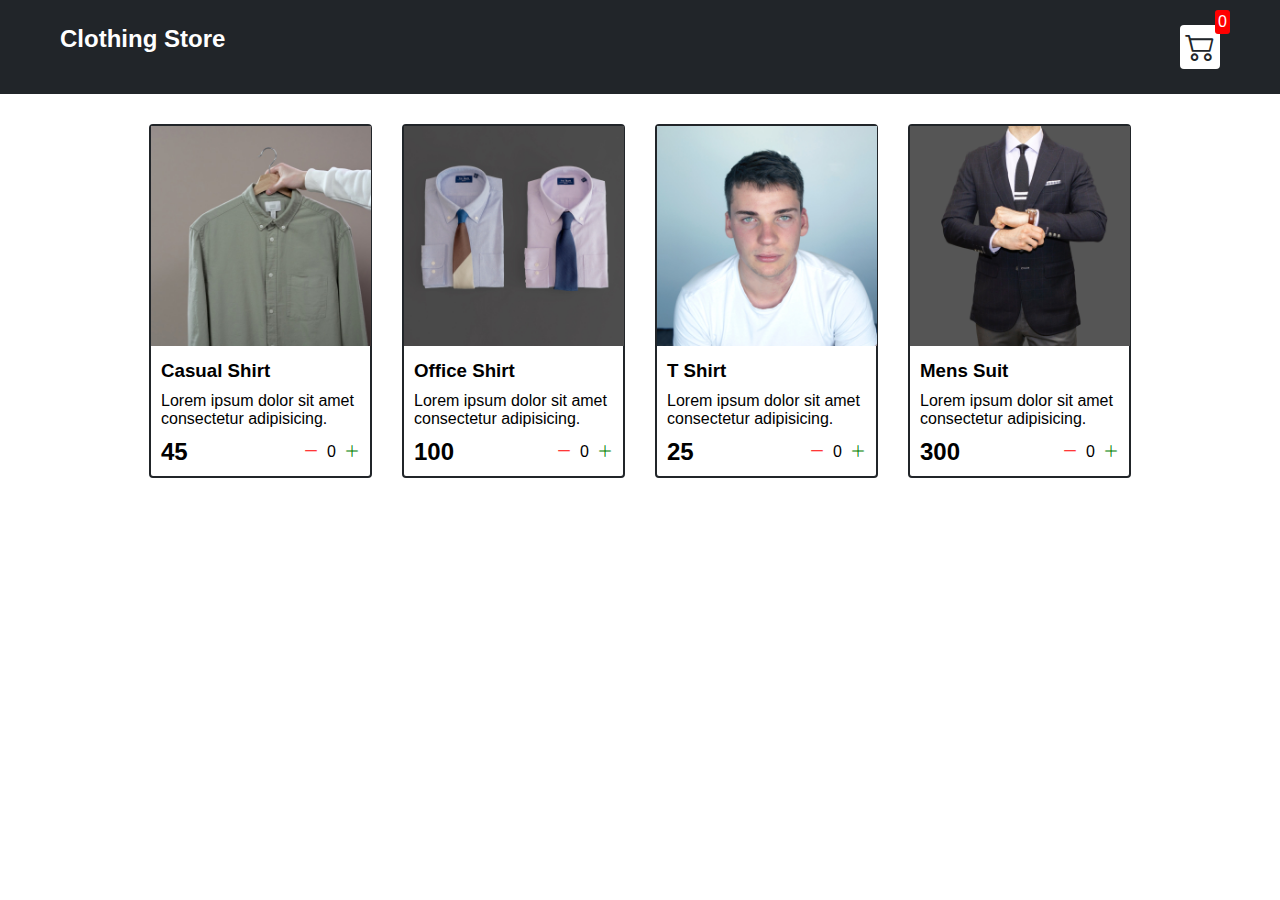
==== index.html @ 4f554891 "vanilla JS shopping cart part1" ====
<!DOCTYPE html>
<html lang="en">
  <head>
    <meta charset="UTF-8" />
    <meta http-equiv="X-UA-Compatible" content="IE=edge" />
    <meta name="viewport" content="width=device-width, initial-scale=1.0" />
    <title>Clothing store</title>
    <link rel="stylesheet" href="style.css" />
    <link
      rel="stylesheet"
      href="https://cdn.jsdelivr.net/npm/bootstrap-icons@1.10.3/font/bootstrap-icons.css"
    />
  </head>

  <body>
    <div class="navbar">
      <h2>Clothing Store</h2>
      <div class="cart">
        <i class="bi bi-cart2"></i>
        <div id="cartAmount" class="cartAmount">0</div>
      </div>
    </div>

    <div class="shop" id="shop">

 
    </div>

  </body>
  <script src="main.js"></script>

</html>
---- style.css ----
/**
* ! Changing default styles of the browser
**/

*{
  margin: 0;
  padding: 0;
  box-sizing: border-box;
}
body{
  font-family: sans-serif;
}

/**
* ! NAVBAR styles
**/

.navbar{
  display: flex;
  flex-direction: row;
  justify-content: space-between;
  background-color: #212529;
  color: white;
  padding: 25px 60px;
  margin-bottom: 30px;
}
.cart{
  position: relative;
  background-color: #fff;
  color: #212529;
  font-size: 30px;
  padding: 5px;
  border-radius: 4px;
}
.cartAmount{
  position: absolute;
  top: -15px;
  right: -10px;
  font-size: 16px;
  background-color: red;
  color: white;
  padding: 3px;
  border-radius: 3px;
}
/**
* !   shop item styles
**/

.shop{
  display: grid;
  grid-template-columns: repeat(4, 223px);
  gap: 30px;
  justify-content: center;
}

@media (max-width: 1000px) {
  .shop {
    grid-template-columns: repeat(2, 223px);
  }
}
@media (max-width: 500px) {
  .shop {
    grid-template-columns: repeat(1, 223px);
  }
}
.item{
  border: 2px solid #212529;
  border-radius: 4px;
}

.details{
  display: flex;
  flex-direction: column;
  padding: 10px;
  gap: 10px;
}
.price-quantity{
  display: flex;
  flex-direction: row;
  justify-content: space-between;
  align-items: center;
}
.buttons{
  display: flex;
  flex-direction: row;
  gap: 8px;
  font-size: 16px;
}
.bi-dash-lg{
  color: red;
}
.bi-plus-lg{
  color: green;
}
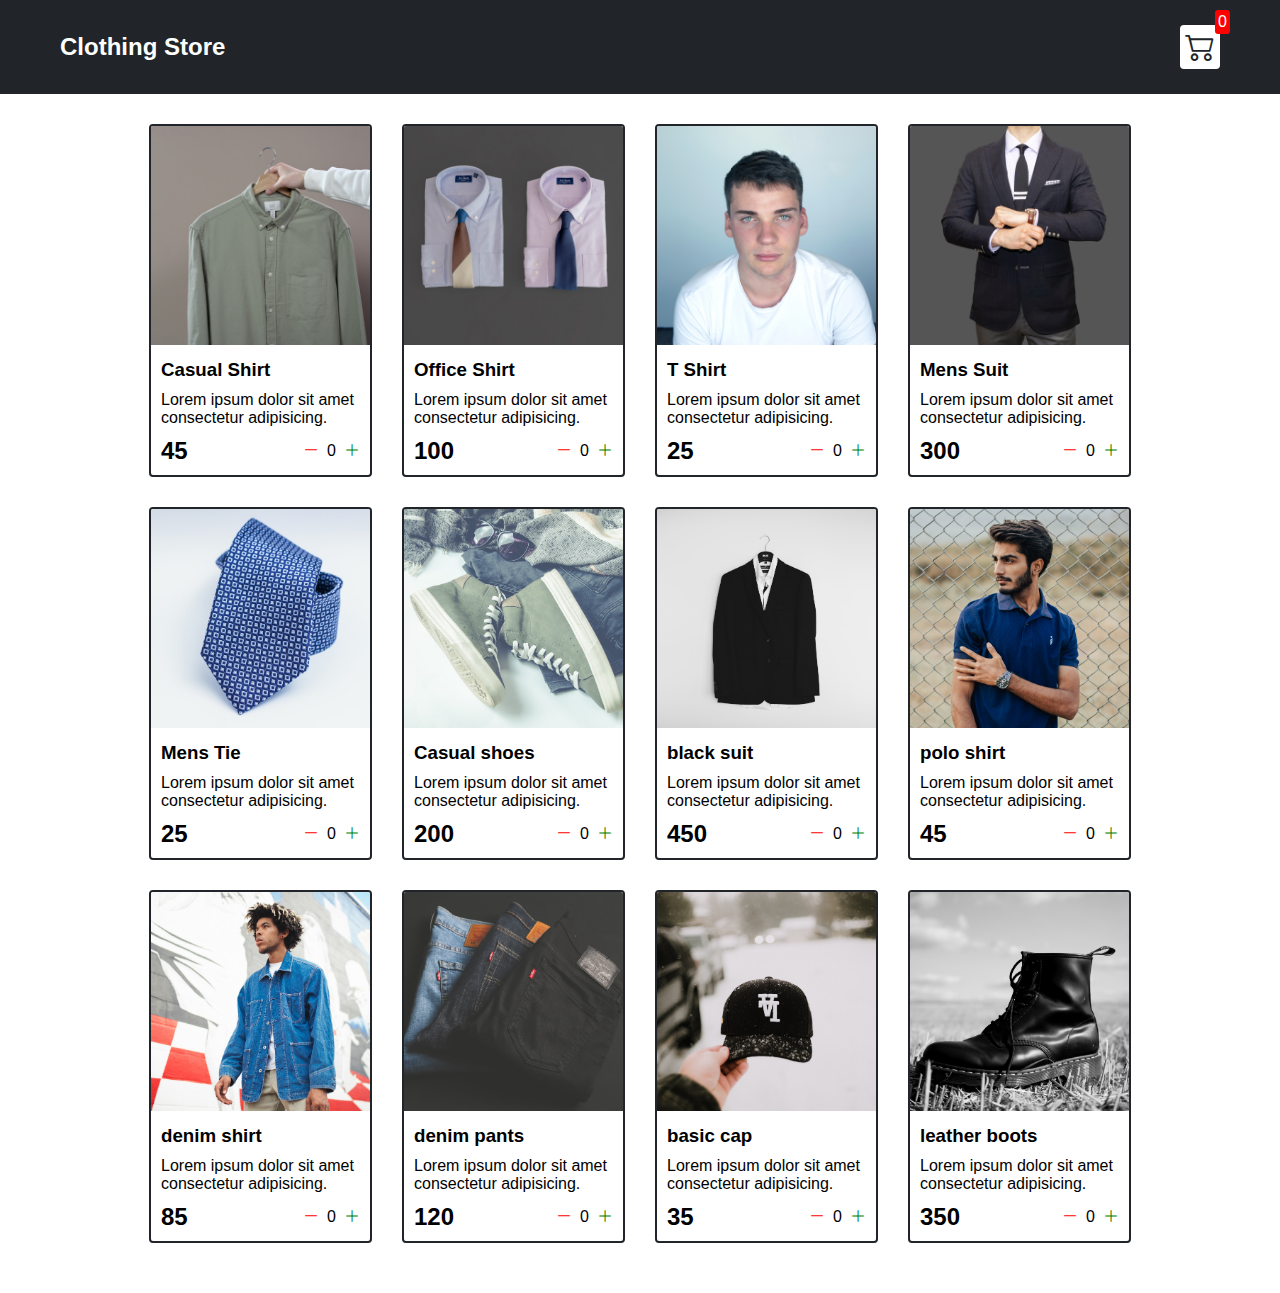
==== commit 58aa1771: "added another page, made some calculations" ====
--- a/index.html
+++ b/index.html
@@ -5,21 +5,24 @@
     <meta http-equiv="X-UA-Compatible" content="IE=edge" />
     <meta name="viewport" content="width=device-width, initial-scale=1.0" />
     <title>Clothing store</title>
-    <link rel="stylesheet" href="style.css" />
-    <link
-      rel="stylesheet"
-      href="https://cdn.jsdelivr.net/npm/bootstrap-icons@1.10.3/font/bootstrap-icons.css"
-    />
+    <link rel="stylesheet" href="src/style.css" />
+    <link rel="stylesheet" href="https://cdn.jsdelivr.net/npm/bootstrap-icons@1.10.3/font/bootstrap-icons.css"/>
   </head>
 
   <body>
     <div class="navbar">
-      <h2>Clothing Store</h2>
-      <div class="cart">
-        <i class="bi bi-cart2"></i>
-        <div id="cartAmount" class="cartAmount">0</div>
+      <a href="index.html">
+        <h2>Clothing Store</h2>
+      </a>
+      
+      <a href="cart.html">
+        <div class="cart">
+          <i class="bi bi-cart2"></i>
+          <div id="cartAmount" class="cartAmount">0</div>
+        </div>
       </div>
-    </div>
+      </a>
+
 
     <div class="shop" id="shop">
 
@@ -27,6 +30,7 @@
     </div>
 
   </body>
-  <script src="main.js"></script>
+  <script src="src/data.js"></script>
+  <script src="src/main.js"></script>
 
 </html>
--- a/src/style.css
+++ b/src/style.css
@@ -0,0 +1,180 @@
+/**
+* ! Changing default styles of the browser
+**/
+
+*{
+  margin: 0;
+  padding: 0;
+  box-sizing: border-box;
+}
+body{
+  font-family: sans-serif;
+}
+i{
+  cursor: pointer;
+}
+a{
+  text-decoration: none;
+  color: white;
+}
+
+/**
+* ! NAVBAR styles
+**/
+
+.navbar{
+  display: flex;
+  flex-direction: row;
+  justify-content: space-between;
+  align-items: center;
+  background-color: #212529;
+  color: white;
+  padding: 25px 60px;
+  margin-bottom: 30px;
+}
+.cart{
+  position: relative;
+  background-color: #fff;
+  color: #212529;
+  font-size: 30px;
+  padding: 5px;
+  border-radius: 4px;
+}
+.cartAmount{
+  position: absolute;
+  top: -15px;
+  right: -10px;
+  font-size: 16px;
+  background-color: red;
+  color: white;
+  padding: 3px;
+  border-radius: 3px;
+}
+/**
+* !   shop item styles
+**/
+
+.shop{
+  display: grid;
+  grid-template-columns: repeat(4, 223px);
+  gap: 30px;
+  justify-content: center;
+  margin-bottom: 50px;
+}
+
+@media (max-width: 1000px) {
+  .shop {
+    grid-template-columns: repeat(2, 223px);
+  }
+}
+@media (max-width: 500px) {
+  .shop {
+    grid-template-columns: repeat(1, 223px);
+  }
+}
+.item{
+  border: 2px solid #212529;
+  border-radius: 4px;
+}
+.item img{
+  width: 100%;
+  border-radius: 2px 2px 0 0;
+}
+
+.details{
+  display: flex;
+  flex-direction: column;
+  padding: 10px;
+  gap: 10px;
+}
+.price-quantity{
+  display: flex;
+  flex-direction: row;
+  justify-content: space-between;
+  align-items: center;
+}
+.buttons{
+  display: flex;
+  flex-direction: row;
+  gap: 8px;
+  font-size: 16px;
+}
+.bi-dash-lg{
+  color: red;
+}
+.bi-plus-lg{
+  color: green;
+}
+
+/**
+* ! style rules for label and for some buttons
+**/
+
+.text-center{
+  text-align: center;
+  margin-bottom: 20px;
+}.HomeBtn,
+  .checkout,
+  .removeAll{
+  background-color: #212529;
+  color: white;
+  bottom: none;
+  padding: 6px;
+  border-radius: 3px;
+  cursor:pointer;
+  margin-top: 10px;
+}
+
+.checkout{
+  background-color:green
+}
+.removeAll{
+  background-color: red;
+}
+
+.bi-x-lg{
+  color: red;
+  font-weight: bold;
+}
+
+/**
+* ! style rules for shopping cart
+**/
+
+.shopping-cart{
+  display: grid;
+  grid-template-columns: repeat(1,320px);
+  justify-content: center;
+  gap: 15px;
+}
+
+/**
+* ! style rules for cart-item
+**/
+
+.cart-item{
+  border: 2px solid #212529;
+  border-radius: 5px;
+  display: flex;
+}
+
+.title-price-x{
+  width: 195px;
+  display: flex;
+  align-items: center;
+  justify-content: space-between;
+  /* border: 2px solid red; */
+}
+.title-price{
+  display: flex;
+  align-items: center;
+  gap: 10px;
+}
+.cart-item-price{
+  background-color: #212529;
+  color: white;
+  border-radius: 4px;
+  padding: 3px 6px;
+}
+
+
